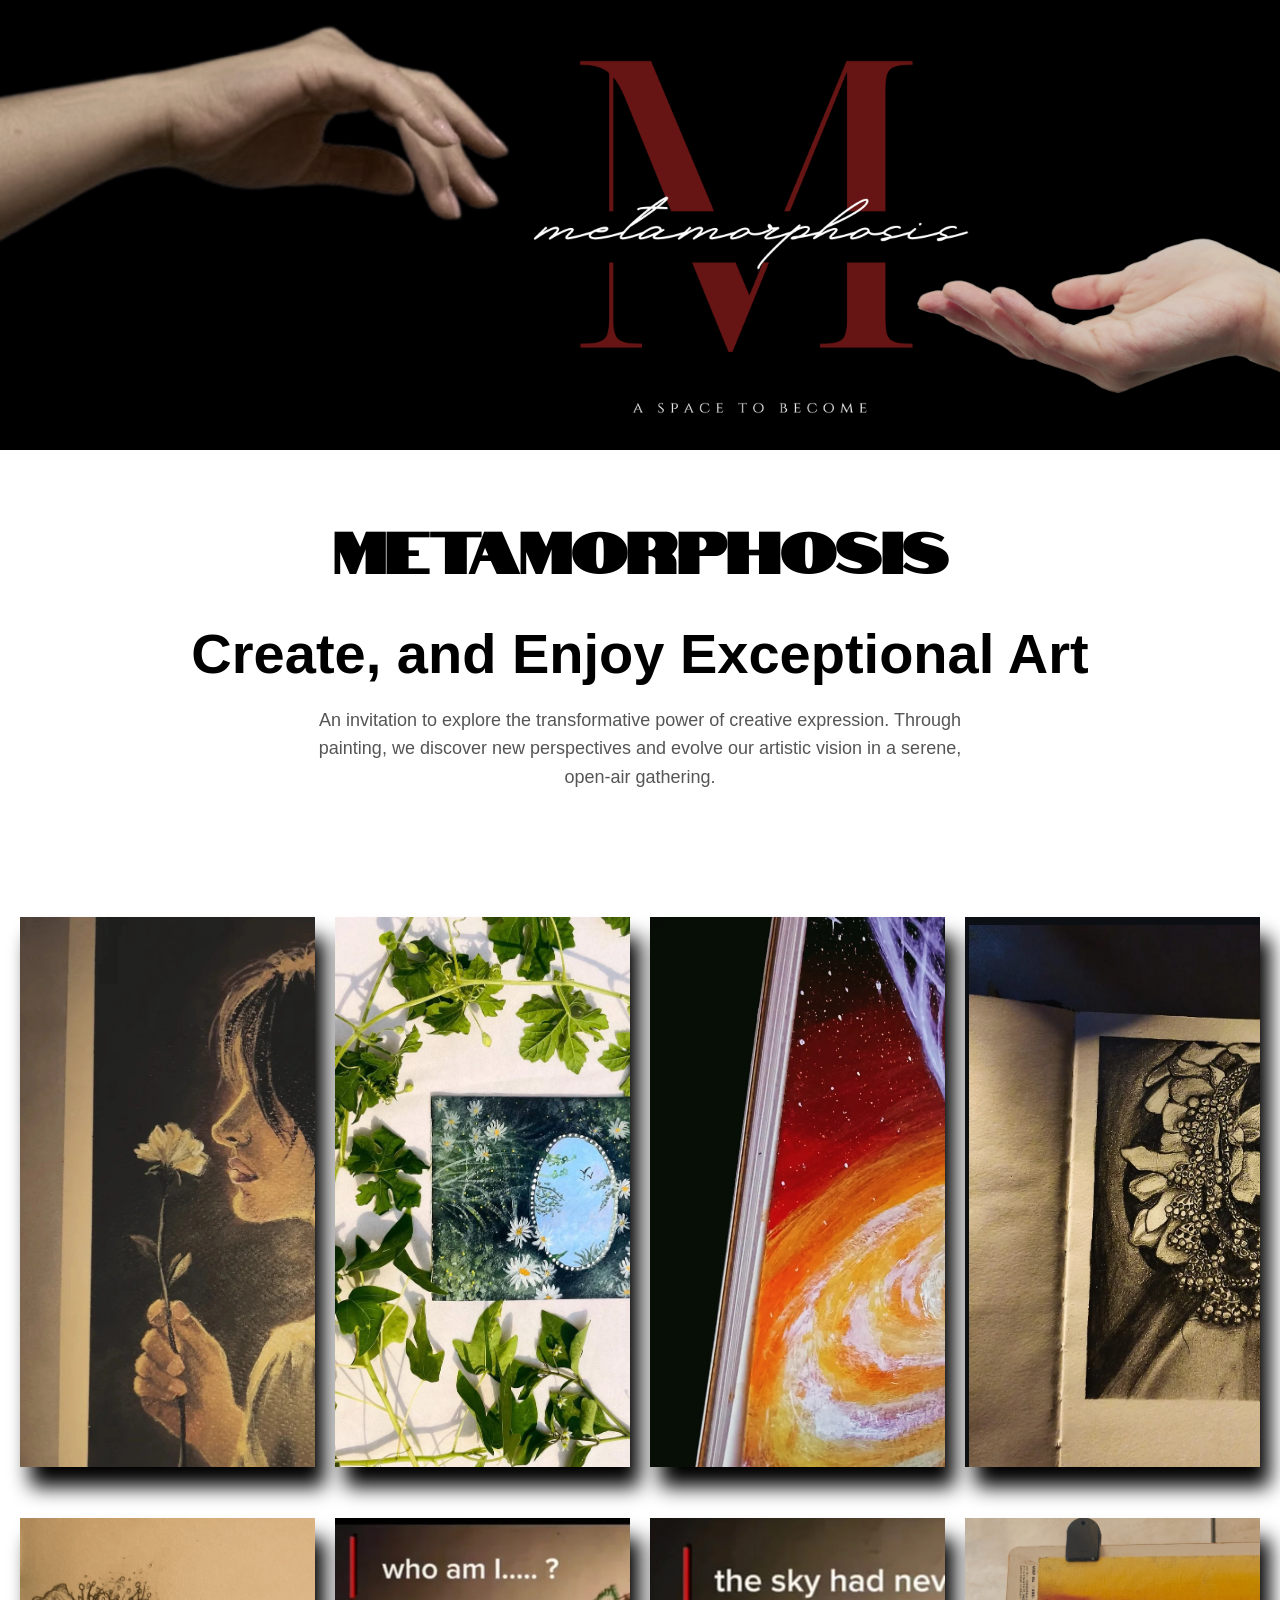
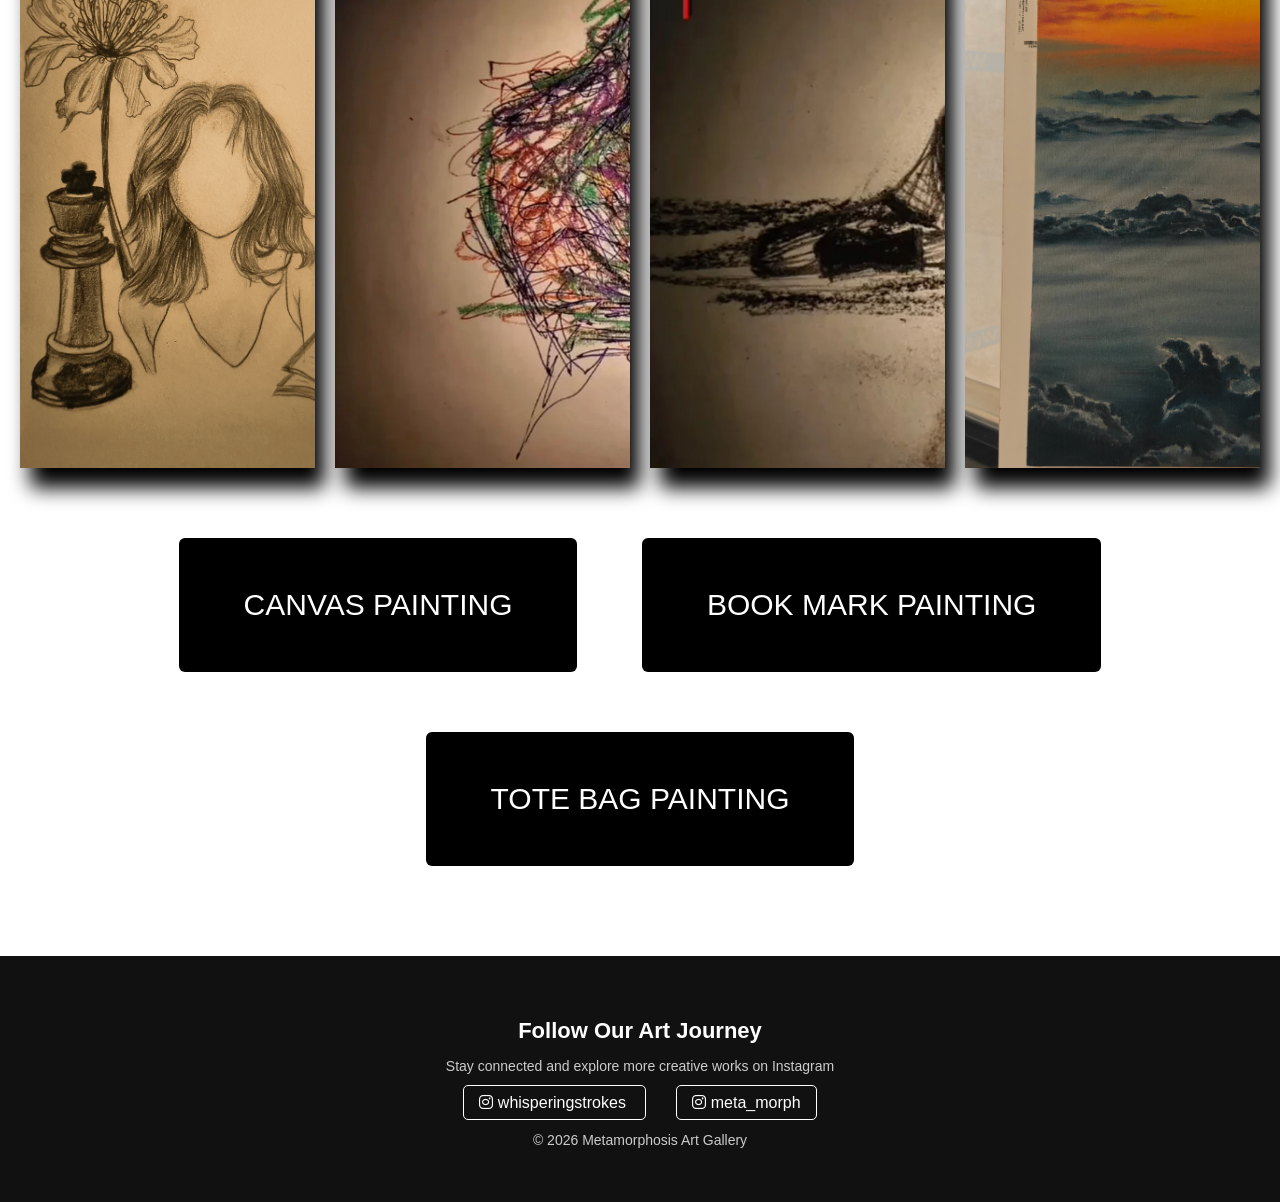
==== index.html @ fe539ced "Add files via upload" ====
<!DOCTYPE html>
<html lang="en">
<head>
    <meta charset="UTF-8">
    <meta name="viewport" content="width=device-width, initial-scale=1.0">
    <title>Metamorphosis</title>
    <link rel="stylesheet" href="style.css">
    <link rel="icon" href="./assets/urlimg.png">
    <link rel="preconnect" href="https://fonts.googleapis.com">
    <link rel="preconnect" href="https://fonts.gstatic.com" crossorigin>
    <link href="https://fonts.googleapis.com/css2?family=Notable&display=swap" rel="stylesheet">
    <link rel="stylesheet" href="https://cdnjs.cloudflare.com/ajax/libs/font-awesome/6.5.1/css/all.min.css">
</head>
<body>
    <header>
        <div class="navbar"></div>
        <div class="center-text">
            <h1 class="meta">Metamorphosis</h1>
            <h1>Create, and Enjoy Exceptional Art</h2>
            <p>
                An invitation to explore the transformative power of creative
                expression. Through painting, we discover new perspectives and
                evolve our artistic vision in a serene, open-air gathering.
            </p>
        </div>

        <!-- hero section -->
         <!-- <div class="hero-section">
            
         </div> -->

         <!-- templates section -->
          <h2 class="head"></h2>
         <div class="temp-sec">
            <div class="box1 box">
                <a href="viewer.html?img=./assets/art1.jpg">
                    <div class="box-img" style="background-image: url('./assets/art1.jpg');"></div>
                </a>
            </div>
            <div class="box2 box">
                <a href="viewer.html?img=./assets/art2.jpg">
                    <div class="box-img" style="background-image: url('./assets/art2.jpg');"></div>
                </a>
            </div>
            <div class="box3 box">
                <a href="viewer.html?img=./assets/art3.jpg">
                    <div class="box-img" style="background-image: url('./assets/art3.jpg');"></div>
                </a>
            </div>
            <div class="box4 box">
                <a href="viewer.html?img=./assets/art4.jpg">
                    <div class="box-img" style="background-image: url('./assets/art4.jpg');"></div>
                </a>
            </div>
            </div>
          </div>
<br><br>
          <div class="temp-sec">
            <div class="box1 box">
                <a href="viewer.html?img=./assets/art5.jpg">
                    <div class="box-img" style="background-image: url('./assets/art5.jpg');"></div>
                </a>
            </div>
            <div class="box2 box">
                <a href="viewer.html?img=./assets/art6.jpg">
                    <div class="box-img" style="background-image: url('./assets/art6.jpg');"></div>
                </a>
            </div>
            <div class="box3 box">
                <a href="viewer.html?img=./assets/art7.jpg">
                    <div class="box-img" style="background-image: url('./assets/art7.png');"></div>
                </a>
            </div>
            <div class="box4 box">
                <a href="viewer.html?img=./assets/art8.jpg">
                    <div class="box-img" style="background-image: url('./assets/art8.jpg');"></div>
                </a>
            </div>
            </div>
          </div>


<!-- buttons  -->
        <div class="page-buttons">
            <a href="gallery1.html" class="btn">CANVAS PAINTING</a>
            <a href="gallery2.html" class="btn">BOOK MARK PAINTING</a>
            <a href="gallery3.html" class="btn">TOTE BAG PAINTING</a>
        </div>

<!-- foot panel -->
        <footer class="footer">
    <div class="footer-content">
        <h3>Follow Our Art Journey</h3>
        <p>Stay connected and explore more creative works on Instagram</p>

    <div class="social-links">
        <a href="https://www.instagram.com/whisperingstrokes_?igsh=aHo2YzZ5ZWhuaDh2" target="_blank">
            <i class="fa-brands fa-instagram"></i> whisperingstrokes
        </a>

        <a href="https://www.instagram.com/_.meta_morph?igsh=MXg5eWh3ZGxmbHl2Zw==" target="_blank">
            <i class="fa-brands fa-instagram"></i> meta_morph
        </a>
    </div>

        <p class="copy">© 2026 Metamorphosis Art Gallery</p>
    </div>
</footer>
        
          <!-- <div class="temp-sec">
                <div class="card-art">
                    <img src="./assets/art9.jpg" class="card-img-art">
                </div>
                <div class="card-art">
                    <img src="./assets/art10.jpg" class="card-img-art">
                </div>
                <div class="card-art">
                    <img src="./assets/art11.jpg" class="card-img-art">
                </div>
                <div class="card-art">
                    <img src="./assets/art12.jpg" class="card-img-art">
                </div>
                <div class="card-art">
                    <img src="./assets/art13.jpg" class="card-img-art">
                </div>
            </div> -->


    </header>

<script src="slider.js"></script>
</body>
</html>
---- style.css ----
body {
    margin: 0;
    font-family: Arial;
    border: border-box;
    background-color: #fff;
    color: #000;
    overflow: scroll;
}

.meta{
    font-family: "Notable", sans-serif;
  font-weight: 400;
  font-style: normal;
}

.navbar {
    height: 450px;
    background-image: url("./assets/navlogo.png");
    background-size: cover;
}

/*nav 2 text center design */
.nav2{
    height: 340px;
    display: flex;
    justify-content: center;
    align-items: center;
    background-color: #f2f2f2;
}

.center-text{
    text-align: center;
    margin-top: 60px;
    margin-bottom: 60px;
}

.center-text h1{
    font-size: 56px;
    font-weight: bold;
    margin-bottom: 20px;
}

.center-text p{
    font-size: 18px;
    color: #555;
    max-width: 650px;
    margin: auto;
    line-height: 1.6;
}

/** hero section **/
/* .hero-section{
    background-image: url("./assets/art-hero.jpg");
    background-size: cover;
    height: 400px;
} */

/* templates section */
.head {
    padding-left: 20px;
    padding-top: 30px;
}

.temp-sec {
    display: flex;
    flex-wrap: wrap;
    justify-content: space-evenly;
    background-color: #fff;
}

.box {
    box-shadow: 10px 20px 20px black;
    border: 2px solid fff;
    height: 550px;
    width: 23%;
    background-color: #fff;
    /* padding: 3px 3px 3px 3px; */
    margin-top: 15px;
    border-radius: 6px;
}

.box-img {
    height: 550px;
    background-size: cover;
    background-repeat: no-repeat;     
}


.card-art {
    box-shadow: 10px 20px 30px black;
    background-color: #121212;
    width: 300px;
    height: 300px;
    border-radius: 100%;
    /* padding: 1rem 1rem; */
    margin-left: 1.5rem;
    margin-bottom: 5rem;
    margin-top: 35px;
}
.card-img-art {
    width: 300px;
    height: 300px;
    border-radius: 50%;
    margin-left: 1rem;
}

.page-buttons{
    text-align: center;
    margin: 40px 0;
}

.btn{
    text-decoration: none;
    background-color: black;
    color: white;
    padding: 50px 65px;
    margin: 30px;
    display: inline-block;
    border-radius: 6px;
    font-size: 30px;
}

.btn:hover{
    background-color: #444;
}






.footer{
    background-color: #111;
    color: white;
    text-align: center;
    padding: 40px 20px;
    margin-top: 60px;
}

.footer h3{
    margin-bottom: 10px;
    font-size: 22px;
}

.footer p{
    font-size: 14px;
    color: #ccc;
}

.social-links{
    margin: 20px 0;
}

.social-links a{
    text-decoration: none;
    color: white;
    margin: 0 15px;
    padding: 8px 15px;
    border: 1px solid white;
    border-radius: 5px;
    transition: 0.3s;
}

.social-links a:hover{
    background-color: white;
    color: black;
}

.copy{
    margin-top: 20px;
    font-size: 12px;
    color: #888;
}

@media (max-width:768px){

.social-links{
    display: grid;
    grid-template-columns: repeat(2, 1fr);
    gap: 10px;
    justify-items: center;
}

.social-links a{
    width: 80%;
    text-align: center;
}

}

/* MOBILE GRID */
@media (max-width:768px){

/* Navbar full cover */
.navbar{
    width:100%;
    height:240px;
    background-size:cover;
    background-position:center;
}

/* Center text spacing */
.center-text{
    padding:0 15px;
}

.center-text h1{
    font-size:30px;
}

.center-text p{
    font-size:15px;
}

/* 2 boxes per row */
.temp-sec{
    display:grid;
    grid-template-columns:repeat(2, 1fr);
    gap:12px;
    padding:10px;
}

/* smaller boxes for mobile */
.box{
    width:100%;
    height:250px;
}

.box-img{
    height:250px;
}

}
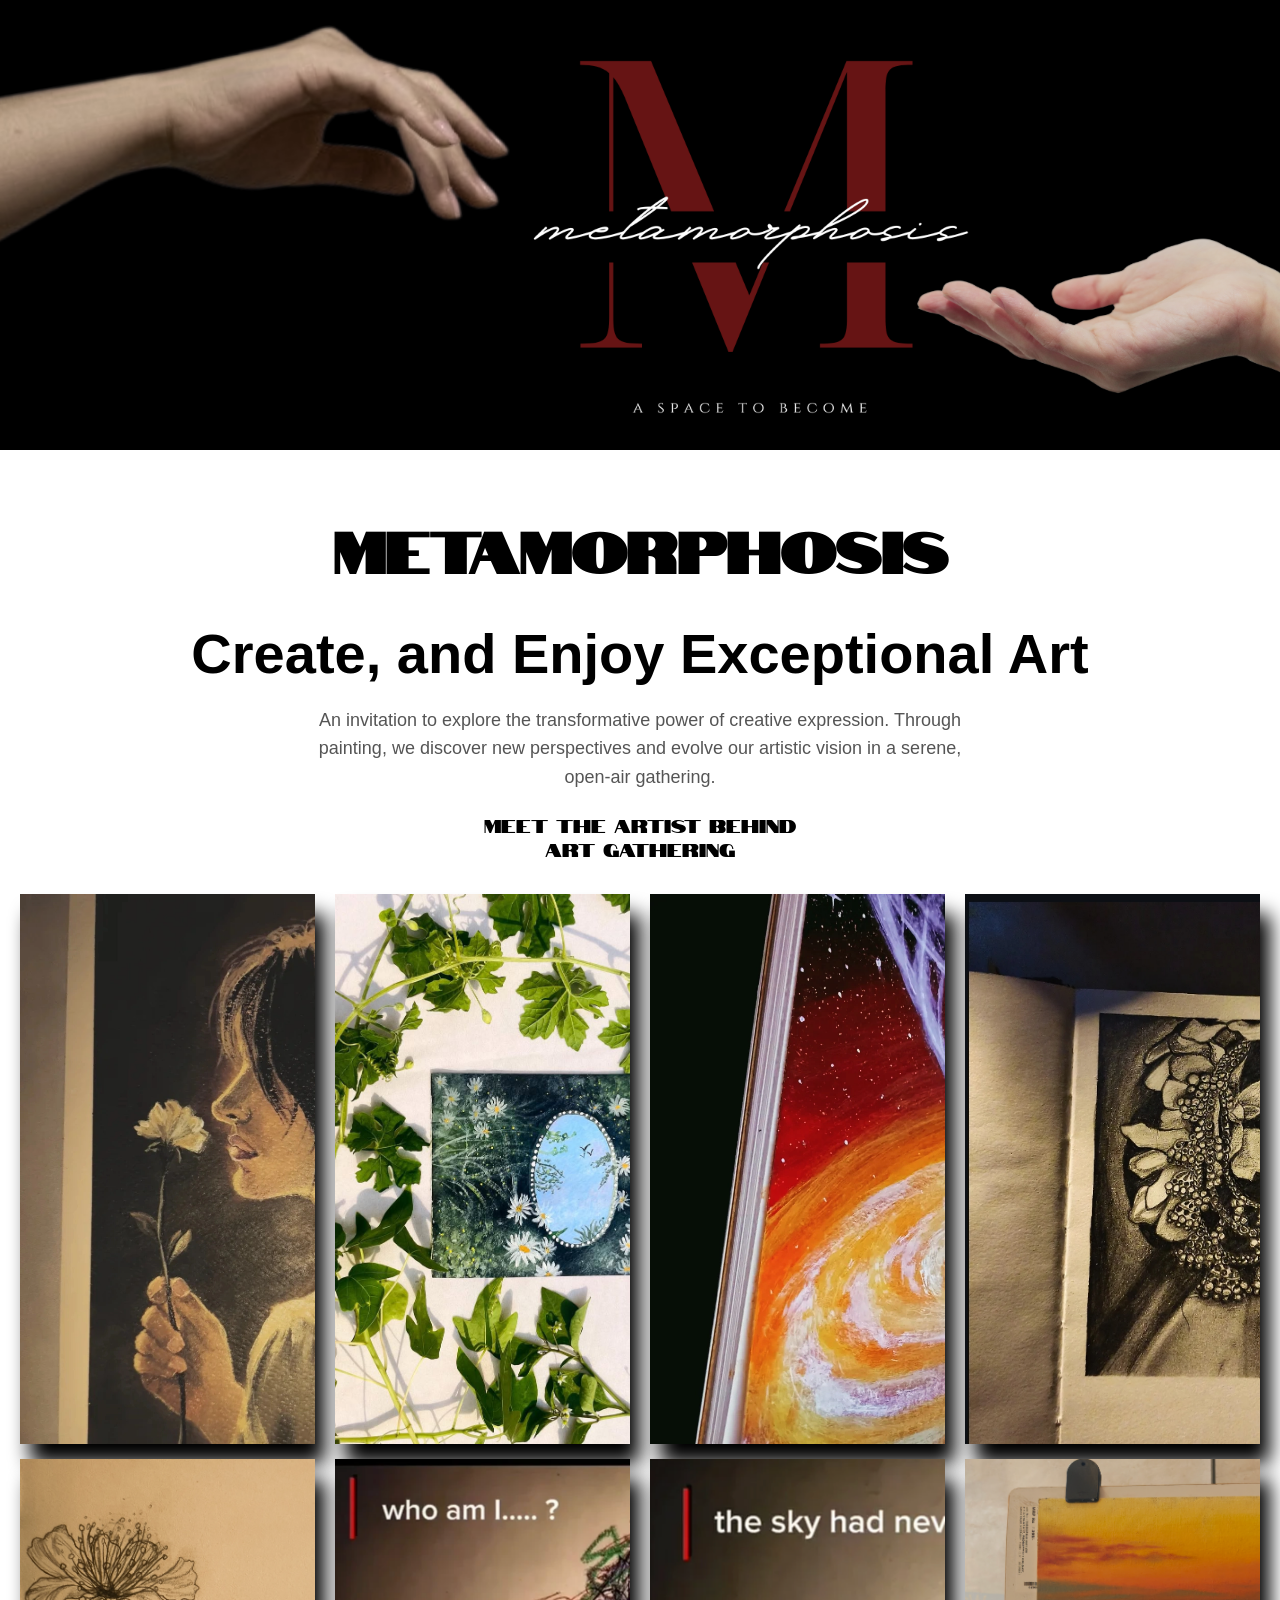
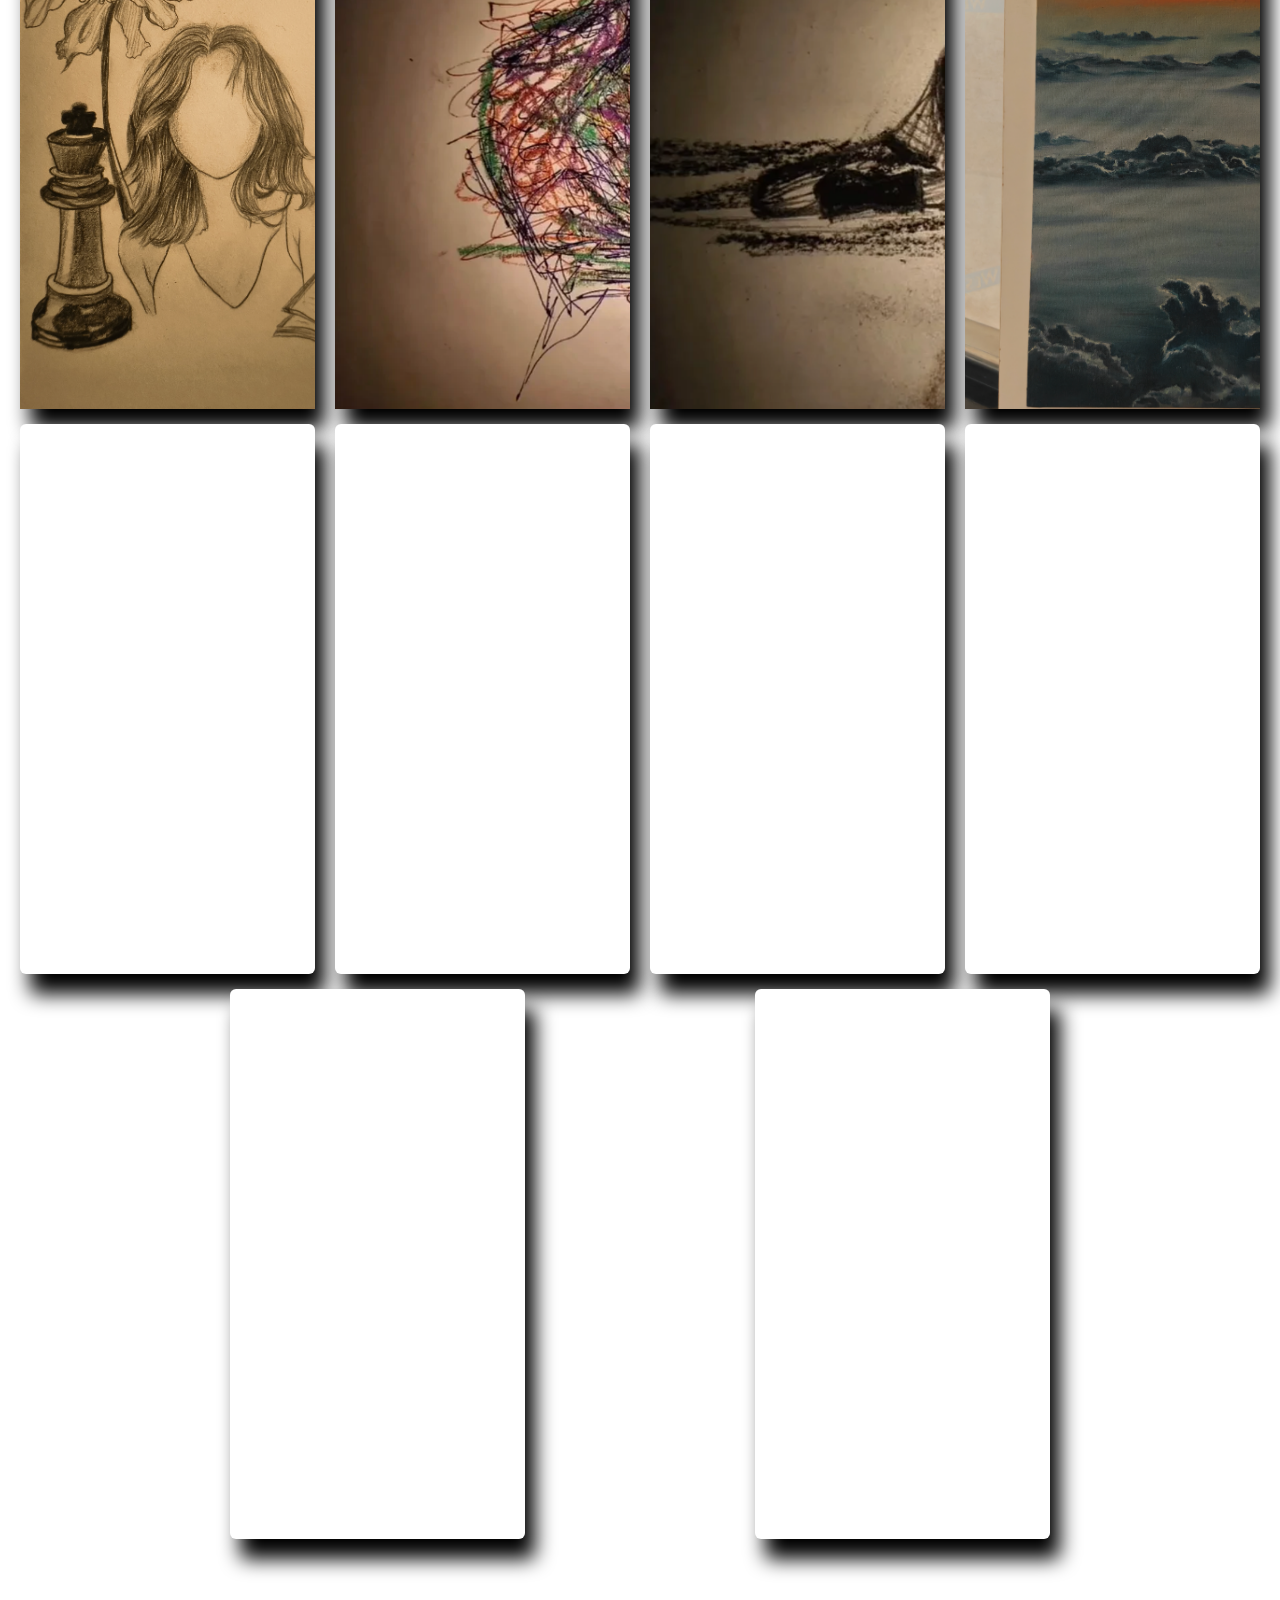
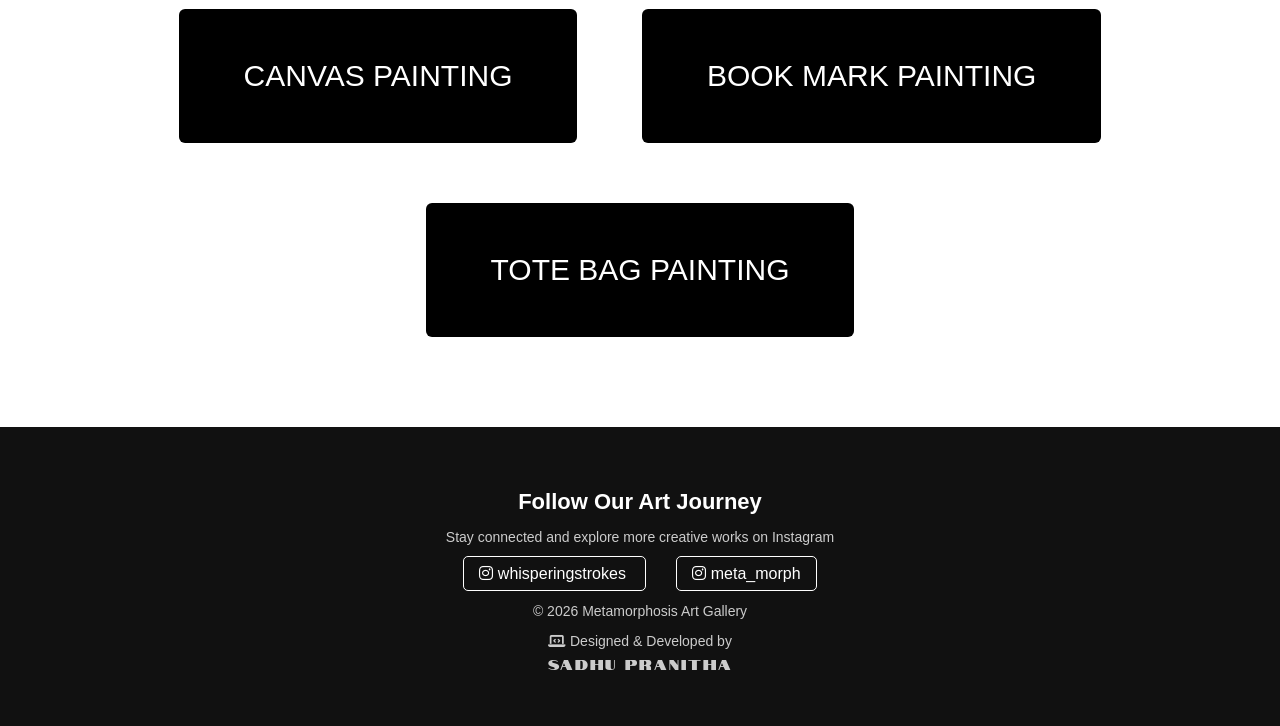
==== commit c8ba331b: "Add files via upload" ====
--- a/index.html
+++ b/index.html
@@ -16,13 +16,14 @@
         <div class="navbar"></div>
         <div class="center-text">
             <h1 class="meta">Metamorphosis</h1>
-            <h1>Create, and Enjoy Exceptional Art</h2>
+            <h1>Create, and Enjoy Exceptional Art</h1>
             <p>
                 An invitation to explore the transformative power of creative
                 expression. Through painting, we discover new perspectives and
                 evolve our artistic vision in a serene, open-air gathering.
             </p>
         </div>
+        <h3 class="metanew">Meet The Artist Behind <br>Art Gathering<br></h3>
 
         <!-- hero section -->
          <!-- <div class="hero-section">
@@ -30,7 +31,7 @@
          </div> -->
 
          <!-- templates section -->
-          <h2 class="head"></h2>
+          <!-- <h2 class="head"></h2> -->
          <div class="temp-sec">
             <div class="box1 box">
                 <a href="viewer.html?img=./assets/art1.jpg">
@@ -54,7 +55,7 @@
             </div>
             </div>
           </div>
-<br><br>
+<!-- <br><br> -->
           <div class="temp-sec">
             <div class="box1 box">
                 <a href="viewer.html?img=./assets/art5.jpg">
@@ -76,8 +77,41 @@
                     <div class="box-img" style="background-image: url('./assets/art8.jpg');"></div>
                 </a>
             </div>
+        </div>
+
+        <div class="temp-sec">
+            <div class="box1 box">
+                <a href="viewer.html?img=./assets/art9.webp">
+                    <div class="box-img" style="background-image: url('./assets/art9.webp');"></div>
+                </a>
             </div>
-          </div>
+            <div class="box2 box">
+                <a href="viewer.html?img=./assets/art10.webp">
+                    <div class="box-img" style="background-image: url('./assets/art10.webp');"></div>
+                </a>
+            </div>
+            <div class="box3 box">
+                <a href="viewer.html?img=./assets/art11.png">
+                    <div class="box-img" style="background-image: url('./assets/art11.png');"></div>
+                </a>
+            </div>
+            <div class="box4 box">
+                <a href="viewer.html?img=./assets/art12.jpg">
+                    <div class="box-img" style="background-image: url('./assets/art12.jpg');"></div>
+                </a>
+            </div>
+            <div class="box3 box">
+                <a href="viewer.html?img=./assets/art13.png">
+                    <div class="box-img" style="background-image: url('./assets/art13.png');"></div>
+                </a>
+            </div>
+            <div class="box4 box">
+                <a href="viewer.html?img=./assets/art14.webp">
+                    <div class="box-img" style="background-image: url('./assets/art14.webp');"></div>
+                </a>
+            </div>
+        </div>
+        
 
 
 <!-- buttons  -->
@@ -104,6 +138,8 @@
     </div>
 
         <p class="copy">© 2026 Metamorphosis Art Gallery</p>
+        <p class="creator-text"> <i class="fa-solid fa-laptop-code"></i>  Designed & Developed by</p>
+        <p class="creator-name">SADHU PRANITHA</p>
     </div>
 </footer>
         
--- a/style.css
+++ b/style.css
@@ -11,6 +11,36 @@
     font-family: "Notable", sans-serif;
   font-weight: 400;
   font-style: normal;
+}
+.creator-text{
+    color:#bbb;
+    font-size:22px;
+    margin-bottom:5px;
+}
+
+.creator-name{
+    font-family: "Notable", sans-serif;
+  font-weight: 400;
+  font-style: normal;
+    margin-top:0px;   /* reduce space */
+    font-size:40px;
+    letter-spacing:2px;
+}
+.metanew {
+    font-family: "Notable", sans-serif;
+    font-weight: 400;
+    font-style: normal;
+    text-align: center;
+    margin-top:10px;  
+    text-align:center;
+}
+.metanew{
+    margin-top:0;
+    text-align:center;
+}
+.metanew{
+    margin-top:-40px;
+    text-align:center;
 }
 
 .navbar {
@@ -171,6 +201,11 @@
     font-size: 12px;
     color: #888;
 }
+.creator{
+    font-size:13px;
+    color:#aaa;
+    margin-top:5px;
+}
 
 @media (max-width:768px){
 
